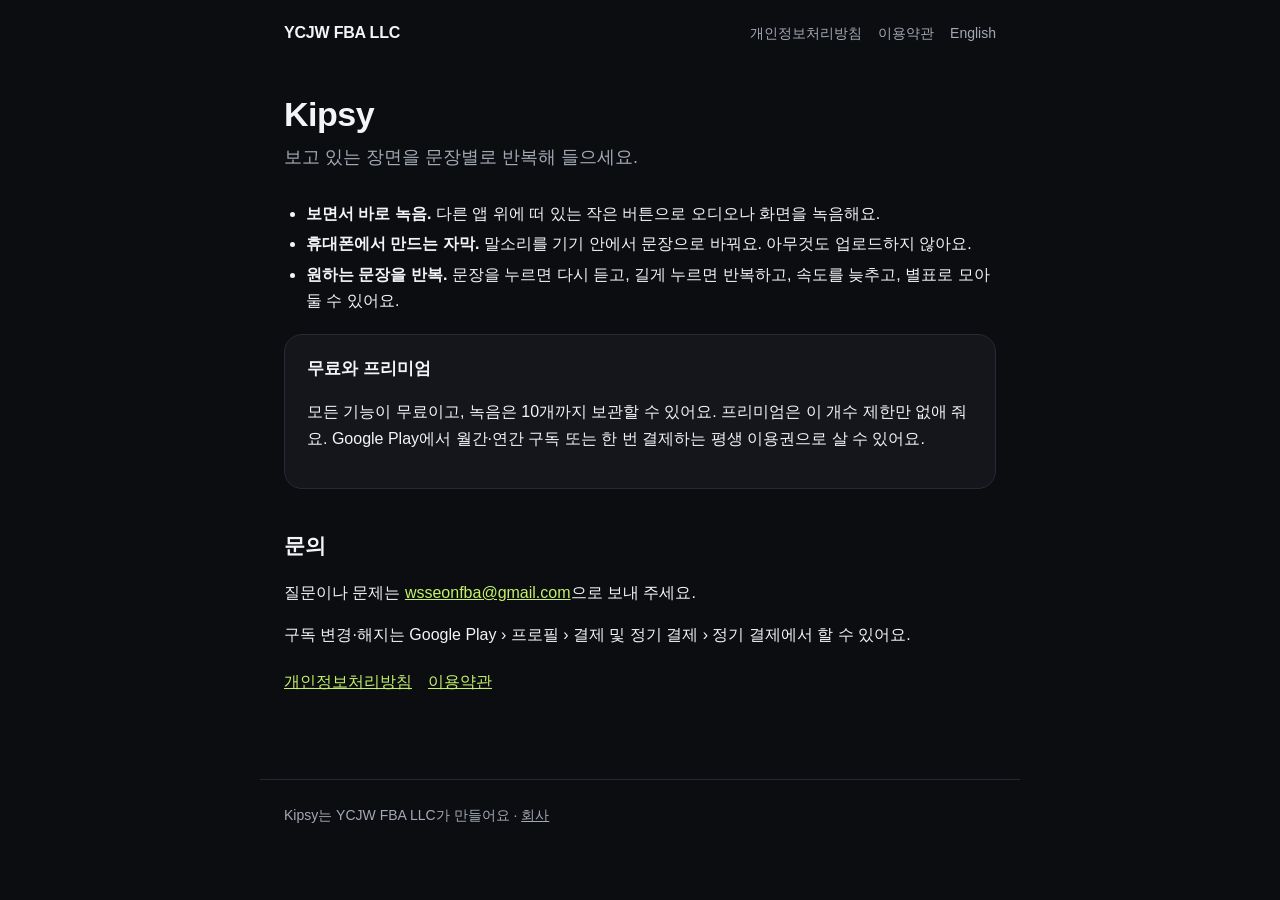
==== kipsy/ko.html @ a5f5a34a "Company site with Kipsy's page, privacy policy and terms Co-Authored-By: Claude Opus 5.5 <noreply@an" ====
<!DOCTYPE html>
<html lang="ko">
<head>
<meta charset="utf-8">
<meta name="viewport" content="width=device-width, initial-scale=1">
<title>Kipsy · 보고 있는 장면을 문장별로 반복</title>
<meta name="description" content="Kipsy는 다른 앱에서 보고 있는 장면을 녹음하고, 휴대폰에서 자막을 만들어 문장별로 반복해 들을 수 있게 해 줍니다.">
<link rel="stylesheet" href="/style.css">
</head>
<body>
<header class="site">
  <a class="brand" href="/">YCJW FBA LLC</a>
  <nav><a href="/kipsy/privacy-ko.html">개인정보처리방침</a><a href="/kipsy/terms-ko.html">이용약관</a><a class="lang" href="/kipsy/">English</a></nav>
</header>
<main>
  <h1>Kipsy</h1>
  <p class="lead">보고 있는 장면을 문장별로 반복해 들으세요.</p>

  <ul>
    <li><strong>보면서 바로 녹음.</strong> 다른 앱 위에 떠 있는 작은 버튼으로 오디오나 화면을 녹음해요.</li>
    <li><strong>휴대폰에서 만드는 자막.</strong> 말소리를 기기 안에서 문장으로 바꿔요. 아무것도 업로드하지 않아요.</li>
    <li><strong>원하는 문장을 반복.</strong> 문장을 누르면 다시 듣고, 길게 누르면 반복하고, 속도를 늦추고, 별표로 모아 둘 수 있어요.</li>
  </ul>

  <div class="card">
    <h3>무료와 프리미엄</h3>
    <p>모든 기능이 무료이고, 녹음은 10개까지 보관할 수 있어요. 프리미엄은 이 개수 제한만 없애 줘요. Google Play에서 월간·연간 구독 또는 한 번 결제하는 평생 이용권으로 살 수 있어요.</p>
  </div>

  <h2>문의</h2>
  <p>질문이나 문제는 <a href="mailto:wsseonfba@gmail.com">wsseonfba@gmail.com</a>으로 보내 주세요.</p>
  <p>구독 변경·해지는 Google Play › 프로필 › 결제 및 정기 결제 › 정기 결제에서 할 수 있어요.</p>

  <p class="links"><a href="/kipsy/privacy-ko.html">개인정보처리방침</a><a href="/kipsy/terms-ko.html">이용약관</a></p>
</main>
<footer>Kipsy는 YCJW FBA LLC가 만들어요 · <a href="/">회사</a></footer>
</body>
</html>
---- style.css ----
:root {
  --bg: #0b0d10;
  --surface: #14161b;
  --text: #f2f4f7;
  --muted: #a3a9b4;
  --accent: #c5f26b;
  --line: #262a33;
}
* { box-sizing: border-box; }
html { -webkit-text-size-adjust: 100%; }
body {
  margin: 0;
  background: var(--bg);
  color: var(--text);
  font: 16px/1.65 -apple-system, BlinkMacSystemFont, "Segoe UI", Roboto, "Noto Sans KR", "Apple SD Gothic Neo", sans-serif;
}
main { max-width: 760px; margin: 0 auto; padding: 48px 24px 64px; }
header.site { max-width: 760px; margin: 0 auto; padding: 20px 24px 0; display: flex; justify-content: space-between; align-items: center; gap: 16px; flex-wrap: wrap; }
header.site a.brand { color: var(--text); font-weight: 800; text-decoration: none; letter-spacing: -0.2px; }
header.site nav a { color: var(--muted); text-decoration: none; margin-left: 16px; font-size: 14px; }
header.site nav a:hover { color: var(--text); }
h1 { font-size: 34px; line-height: 1.2; letter-spacing: -0.5px; margin: 0 0 8px; }
h2 { font-size: 21px; margin: 40px 0 8px; letter-spacing: -0.2px; }
h3 { font-size: 17px; margin: 24px 0 4px; }
p, li { color: var(--text); }
.muted { color: var(--muted); }
.lead { font-size: 18px; color: var(--muted); margin: 0 0 28px; }
a { color: var(--accent); }
ul { padding-left: 22px; }
li { margin: 4px 0; }
.card { background: var(--surface); border: 1px solid var(--line); border-radius: 18px; padding: 20px 22px; margin: 20px 0; }
.card h2, .card h3 { margin-top: 0; }
.links a { display: inline-block; margin: 4px 16px 4px 0; }
.lang { font-size: 14px; }
footer { max-width: 760px; margin: 0 auto; padding: 24px; border-top: 1px solid var(--line); color: var(--muted); font-size: 14px; }
footer a { color: var(--muted); }
address { font-style: normal; }
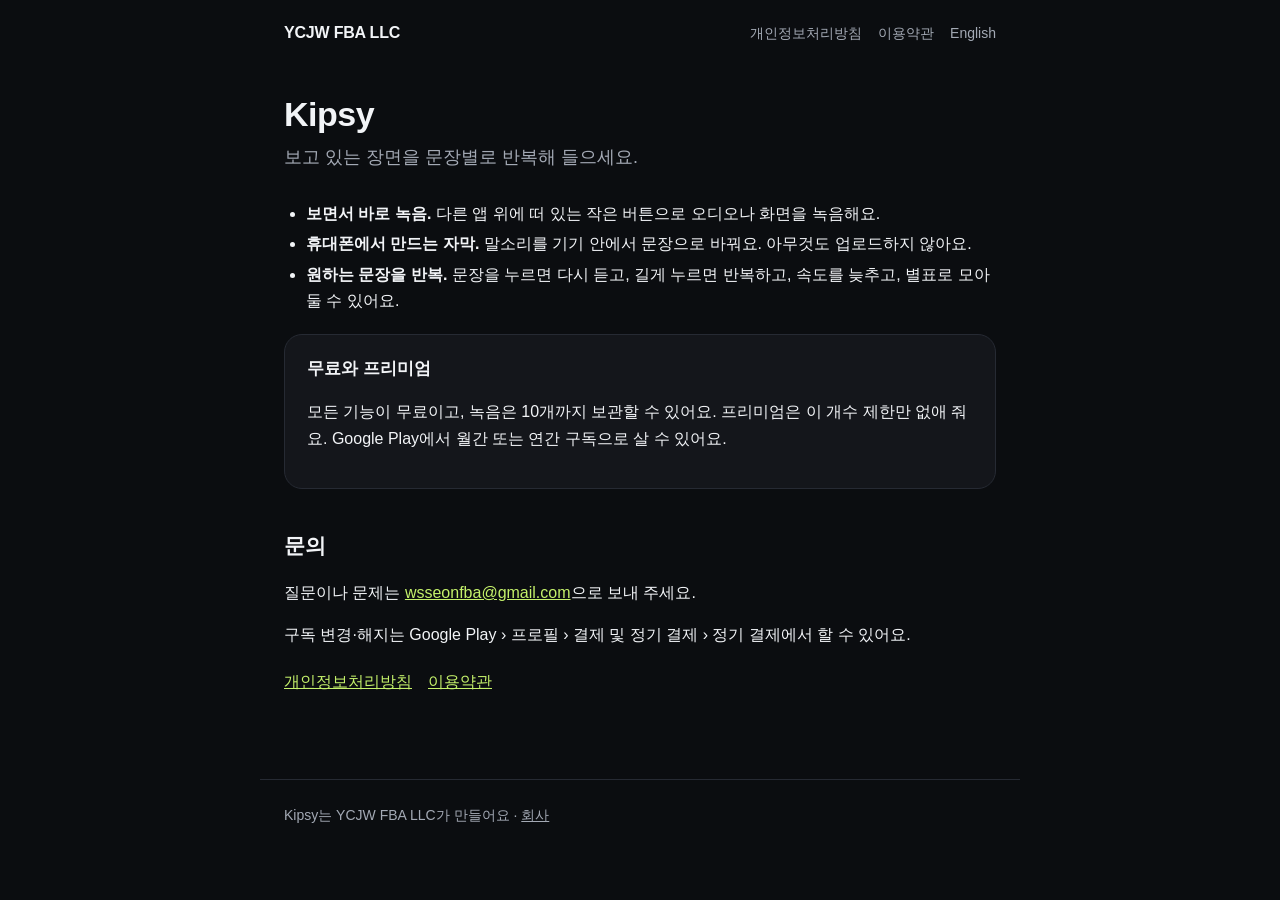
==== commit c74489b2: "Kipsy: Premium is a monthly or yearly subscription only Removes the one-time lifetime purchase from " ====
--- a/kipsy/ko.html
+++ b/kipsy/ko.html
@@ -24,7 +24,7 @@
 
   <div class="card">
     <h3>무료와 프리미엄</h3>
-    <p>모든 기능이 무료이고, 녹음은 10개까지 보관할 수 있어요. 프리미엄은 이 개수 제한만 없애 줘요. Google Play에서 월간·연간 구독 또는 한 번 결제하는 평생 이용권으로 살 수 있어요.</p>
+    <p>모든 기능이 무료이고, 녹음은 10개까지 보관할 수 있어요. 프리미엄은 이 개수 제한만 없애 줘요. Google Play에서 월간 또는 연간 구독으로 살 수 있어요.</p>
   </div>
 
   <h2>문의</h2>
